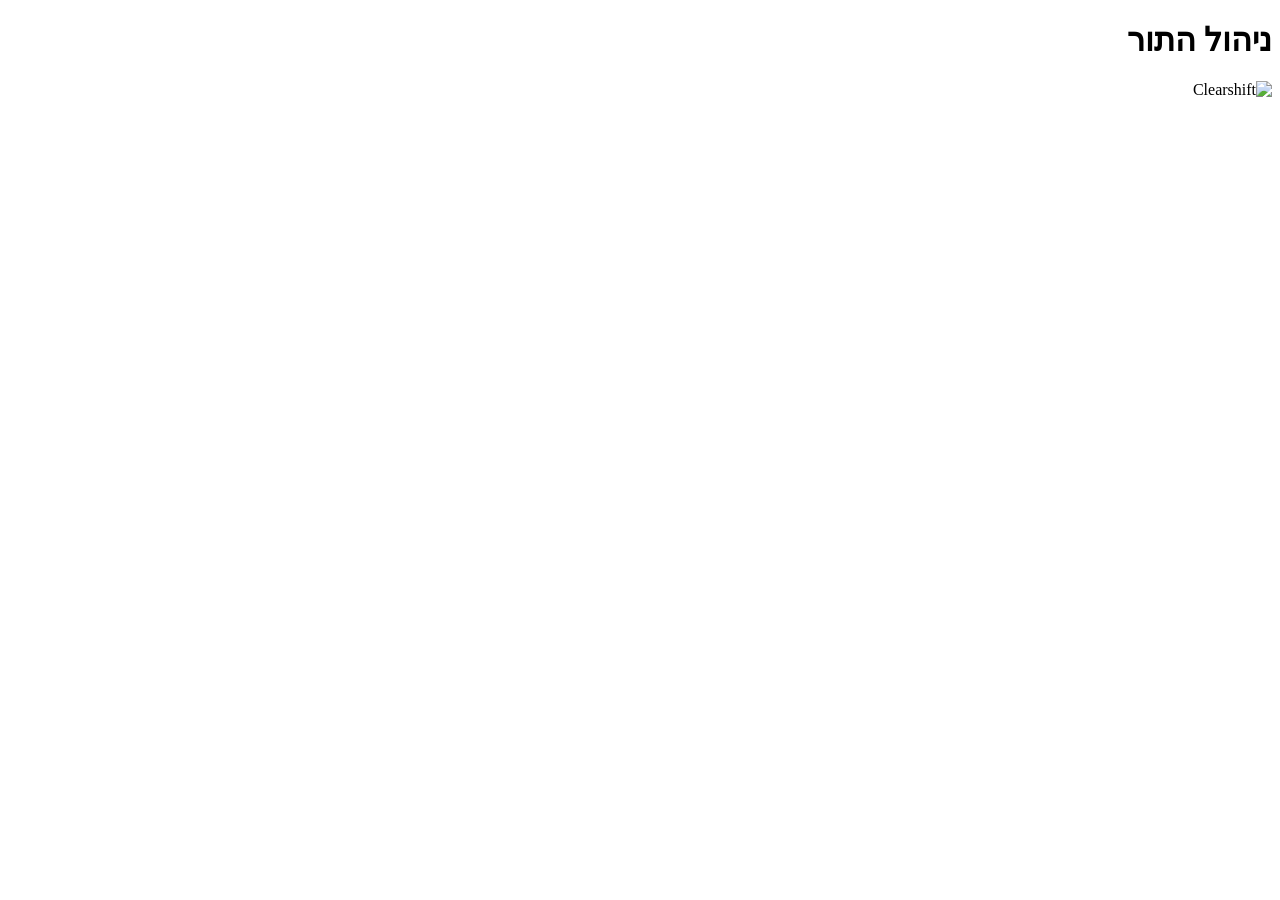
==== admin.html @ 47dead93 "Rename admin_1.html to admin.html" ====
<!doctype html>
<html lang="he" dir="rtl">
<head>
<meta charset="utf-8">
<meta name="viewport" content="width=device-width,initial-scale=1">
<meta name="robots" content="noindex,nofollow">
<meta name="referrer" content="no-referrer">
<title>ניהול התור</title>
<link rel="stylesheet" href="style.css?v=3">
</head>
<body data-mode="admin">
<div class="page">
  <div class="top"><div><h1>ניהול התור</h1><div class="date" id="date"></div></div><span class="goal" id="goal"></span><img class="logo" src="logo.png" alt="Clearshift"></div>
  <div id="grid"></div>
</div>
<div id="admin"></div>
<div id="st"></div><div id="save"></div><div id="msg"></div>
<script src="app.js?v=3"></script>
</body>
</html>
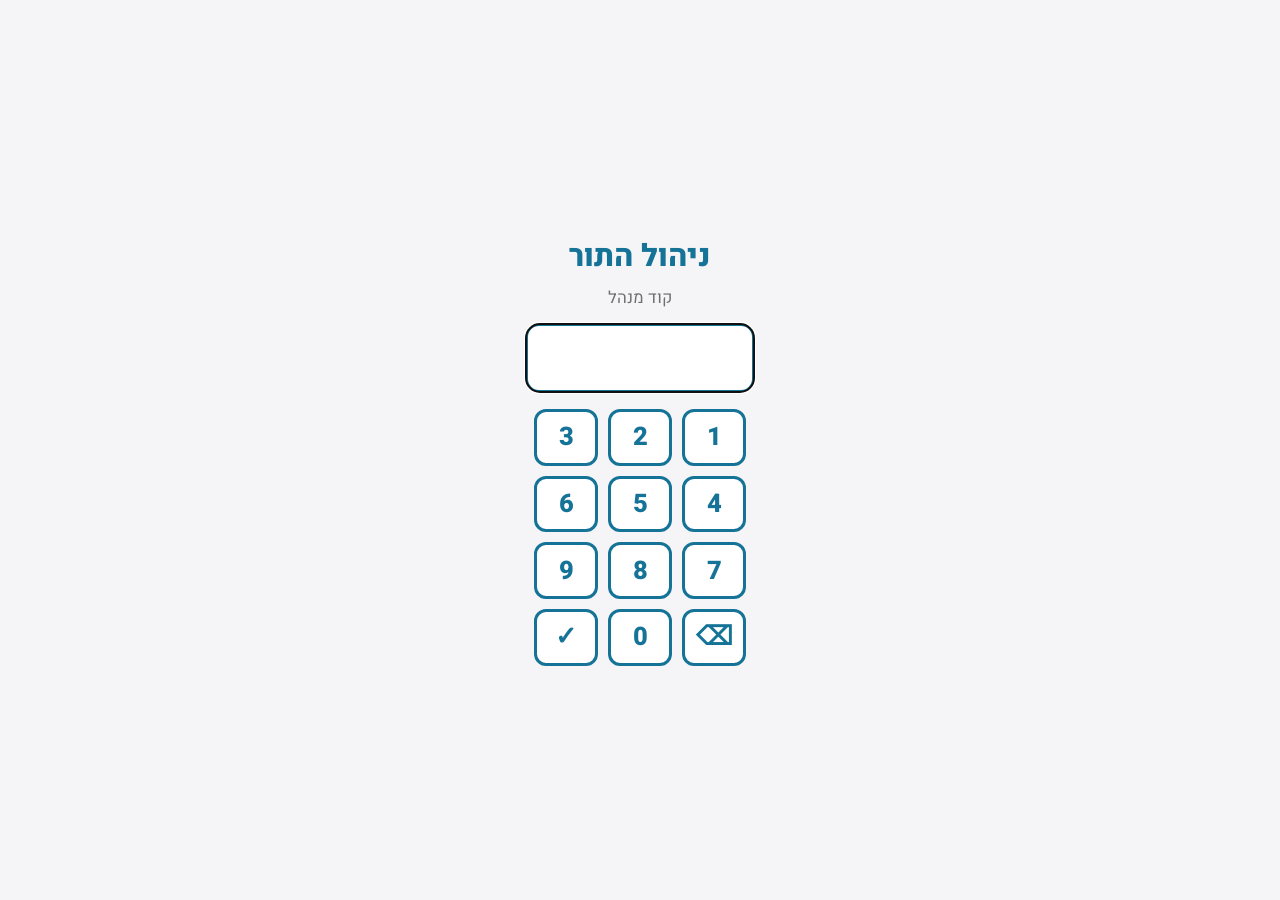
==== commit ee2d6360: "admin: גרסה 5 (רענון מטמון)" ====
--- a/admin.html
+++ b/admin.html
@@ -6,7 +6,7 @@
 <meta name="robots" content="noindex,nofollow">
 <meta name="referrer" content="no-referrer">
 <title>ניהול התור</title>
-<link rel="stylesheet" href="style.css?v=3">
+<link rel="stylesheet" href="style.css?v=5">
 </head>
 <body data-mode="admin">
 <div class="page">
@@ -15,6 +15,6 @@
 </div>
 <div id="admin"></div>
 <div id="st"></div><div id="save"></div><div id="msg"></div>
-<script src="app.js?v=3"></script>
+<script src="app.js?v=5"></script>
 </body>
 </html>
--- a/style.css
+++ b/style.css
@@ -0,0 +1,71 @@
+@import url('https://fonts.googleapis.com/css2?family=Heebo:wght@400;600;800&display=swap');
+:root{--k:1;--acc:#167398}
+*{box-sizing:border-box;margin:0;padding:0}
+html,body{background:#f5f5f7;font-family:Heebo,system-ui,sans-serif;color:#1d1d1f;-webkit-font-smoothing:antialiased}
+body{overflow:hidden}
+body[data-mode=admin]{overflow:auto}
+.page{padding:calc(1.6vw*var(--k)) calc(1.8vw*var(--k)) calc(1.2vw*var(--k))}
+.top{display:flex;justify-content:space-between;align-items:center;margin-bottom:calc(1.2vw*var(--k))}
+h1{font-size:calc(2.4vw*var(--k));font-weight:800}
+.date{font-size:calc(1vw*var(--k));color:#6e6e73;margin-top:.2vw}
+.goal{font-size:calc(1.2vw*var(--k));font-weight:800;color:var(--acc);background:rgba(22,115,152,.1);padding:calc(.6vw*var(--k)) calc(1.2vw*var(--k));border-radius:999px}
+.logo{height:calc(1.7vw*var(--k))}
+#grid{display:grid;gap:calc(1.1vw*var(--k));align-items:start}
+.head{display:flex;align-items:center;justify-content:space-between;border-bottom:calc(.2vw*var(--k)) solid var(--c);padding-bottom:calc(.5vw*var(--k))}
+h2{font-size:calc(1.4vw*var(--k));font-weight:800;color:var(--c)}
+.cnt{font-size:calc(1vw*var(--k));font-weight:800;color:#fff;background:var(--c);border-radius:999px;min-width:calc(2vw*var(--k));text-align:center;padding:0 calc(.6vw*var(--k))}
+.sub{font-size:calc(.75vw*var(--k));color:#6e6e73;margin:calc(.4vw*var(--k)) 0 calc(.7vw*var(--k))}
+.cards{display:grid;grid-auto-flow:column;column-gap:calc(.6vw*var(--k))}
+.card{position:relative;background:#fff;border-radius:calc(.9vw*var(--k));padding:calc(.8vw*var(--k)) calc(.9vw*var(--k));margin-bottom:calc(.6vw*var(--k));box-shadow:0 1px 2px rgba(0,0,0,.05);border-right:calc(.3vw*var(--k)) solid;transition:box-shadow .3s}
+.g{border-color:#1f9d55}.b{border-color:#0284c7}
+.act{background:#f3fbf6;border-color:#8fd3a8}.det{position:relative}.fade{opacity:.45}.bd{position:absolute;inset:0;display:flex;align-items:center;justify-content:center;text-align:center;font-size:calc(1.25vw*var(--k));font-weight:800;color:#0a7a3d;line-height:1.15;text-shadow:0 0 6px #f3fbf6,0 0 6px #f3fbf6,0 0 10px #f3fbf6}
+.ag{background:#111;color:#fff;border-color:#000;text-align:center}.agt{font-size:calc(1.55vw*var(--k));font-weight:800;letter-spacing:.06em;line-height:1.2}.agn{font-size:calc(.78vw*var(--k));color:#d1d1d6;margin-top:calc(.2vw*var(--k))}.agm{font-size:calc(.72vw*var(--k));color:#a1a1a6;margin-top:calc(.2vw*var(--k))}.agnum{position:absolute;top:calc(.5vw*var(--k));right:calc(.5vw*var(--k));width:calc(1.7vw*var(--k));height:calc(1.7vw*var(--k));font-size:calc(.85vw*var(--k));background:#fff;color:#111}.q{border-color:#167398}.m{border-color:#d70015}
+.card.glow{box-shadow:0 0 0 calc(.15vw*var(--k)) #f5a623,0 0 calc(1.2vw*var(--k)) rgba(245,166,35,.75);animation:pulse 2.4s ease-in-out infinite}
+@keyframes pulse{50%{box-shadow:0 0 0 calc(.15vw*var(--k)) #f5a623,0 0 calc(.4vw*var(--k)) rgba(245,166,35,.35)}}
+.mgr{display:inline-block;font-size:calc(.7vw*var(--k));font-weight:800;color:#8a5a00;background:#fff4d6;border-radius:999px;padding:0 calc(.5vw*var(--k));margin-bottom:calc(.3vw*var(--k))}
+.mgr button{border:0;background:none;color:#8a5a00;font-weight:800;cursor:pointer;font-size:inherit}
+.nc{font-size:calc(.65vw*var(--k));color:#d70015;font-weight:600}
+.nm{font-size:calc(1vw*var(--k));font-weight:800;line-height:1.3}
+.meta{font-size:calc(.75vw*var(--k));color:#6e6e73;margin-top:calc(.15vw*var(--k))}
+.why{font-size:calc(.7vw*var(--k));color:#6e6e73;margin-top:calc(.3vw*var(--k))}
+.chips{display:flex;flex-wrap:wrap;gap:calc(.3vw*var(--k));margin-top:calc(.4vw*var(--k));align-items:center}
+.lbl{font-size:calc(.7vw*var(--k));color:#6e6e73}
+.chip{font-size:calc(.7vw*var(--k));font-weight:600;border-radius:999px;padding:calc(.15vw*var(--k)) calc(.5vw*var(--k));border:1px solid;max-width:100%;overflow:hidden;text-overflow:ellipsis;white-space:nowrap}
+.ok{color:#0a7a3d;background:#e3f6ea;border-color:#b7e4c7}.bad{color:#b00012;background:#fde8ea;border-color:#f5b5bc}.warn{color:#8a5a00;background:#fff4d6;border-color:#f2d58a}
+.row{display:flex;gap:calc(.7vw*var(--k));align-items:center}
+.num{flex:none;width:calc(2.2vw*var(--k));height:calc(2.2vw*var(--k));border-radius:50%;background:var(--acc);color:#fff;font-size:calc(1.1vw*var(--k));font-weight:800;display:flex;align-items:center;justify-content:center}
+.empty{font-size:calc(.85vw*var(--k));color:#a1a1a6;text-align:center;padding:calc(1.3vw*var(--k));background:#fff;border-radius:calc(.9vw*var(--k));border:2px dashed #e5e5ea}
+.ctl{display:flex;gap:6px;margin-top:8px}
+.ctl button{font:700 14px Heebo,sans-serif;border:1px solid var(--acc);color:var(--acc);background:#fff;border-radius:8px;padding:4px 10px;cursor:pointer}
+.ctl button:hover{background:var(--acc);color:#fff}
+#st{position:fixed;left:1.2vw;bottom:1vh;font-size:1vw;color:#6e6e73;background:rgba(255,255,255,.8);padding:.2vw .8vw;border-radius:99px}
+#st.old{color:#b00012;font-weight:700}
+#save{position:fixed;right:16px;bottom:12px;font:700 15px Heebo,sans-serif;color:#0a7a3d;background:#fff;padding:6px 14px;border-radius:99px;box-shadow:0 1px 4px rgba(0,0,0,.15)}
+#save:empty{display:none}#save.bad{color:#b00012}
+#msg{position:fixed;inset:0;background:#f5f5f7;display:none;align-items:center;justify-content:center;text-align:center;z-index:9}
+#msg .t{font-size:clamp(22px,2.4vw,48px);font-weight:800;color:var(--acc)}
+#msg .h{font-size:clamp(14px,1.3vw,26px);color:#6e6e73;margin:.4em 0 .8em}
+#msg input{font:800 clamp(24px,3vw,56px) Heebo,sans-serif;width:6em;text-align:center;border:3px solid var(--acc);border-radius:14px;padding:.1em}
+#pad{display:grid;grid-template-columns:repeat(3,clamp(56px,5vw,96px));gap:10px;justify-content:center;margin-top:16px}
+#pad .k,.go{font:800 clamp(20px,2vw,38px) Heebo,sans-serif;padding:.25em 0;border:3px solid var(--acc);border-radius:12px;background:#fff;color:var(--acc);cursor:pointer}
+.go{padding:.2em 1.2em;margin-top:12px;background:var(--acc);color:#fff}
+
+#admin{display:none}
+body[data-mode=admin] #admin{display:block;margin:28px 2vw 80px;background:#fff;border-radius:16px;padding:18px 22px;box-shadow:0 1px 3px rgba(0,0,0,.06)}
+#admin h3{font-size:22px;font-weight:800;color:#d70015}
+#admin .sub{font-size:14px;margin:4px 0 12px}
+.arow{display:flex;justify-content:space-between;align-items:center;gap:16px;padding:12px 0;border-top:1px solid #e5e5ea;font-size:17px}
+.arow .chip{font-size:13px}.arow .chips{margin-top:6px}
+.go.sm{font-size:16px;margin:0;padding:6px 16px;white-space:nowrap}
+
+.mtag{display:inline-block;font-size:calc(.7vw*var(--k));font-weight:800;color:#5b21b6;background:#ede9fe;border-radius:999px;padding:0 calc(.5vw*var(--k));margin:0 0 calc(.3vw*var(--k)) calc(.3vw*var(--k))}
+.mctl button.on{background:#5b21b6;border-color:#5b21b6;color:#fff}.mctl button{border-color:#5b21b6;color:#5b21b6}
+#admin:empty{display:none!important}
+.goal{display:block;min-width:42vw;background:none;padding:0}
+.gtxt{font-size:calc(1.1vw*var(--k));font-weight:600;color:var(--acc);text-align:center}.gtxt b{font-size:calc(1.5vw*var(--k));font-weight:800}
+.gtrack{position:relative;height:calc(1vw*var(--k));background:#e5e5ea;border-radius:999px;margin:calc(.35vw*var(--k)) 0 calc(1vw*var(--k))}
+.gfill{position:absolute;top:0;bottom:0;right:0;background:#167398;border-radius:999px;transition:width .6s}.gfill.done{background:#1f9d55}
+.gmk{position:absolute;top:calc(-.25vw*var(--k));bottom:calc(-.25vw*var(--k));width:2px;background:#1d1d1f}
+.gmk i{position:absolute;top:100%;left:50%;transform:translateX(-50%);font:800 calc(.7vw*var(--k)) Heebo,sans-serif;font-style:normal;color:#1d1d1f}
+.greps{display:flex;flex-wrap:wrap;justify-content:center;gap:calc(.35vw*var(--k));font-size:calc(.75vw*var(--k));color:#3a3a3c}
+.greps span{background:#fff;border-radius:999px;padding:0 calc(.55vw*var(--k));box-shadow:0 1px 2px rgba(0,0,0,.08)}.greps b{color:var(--acc)}
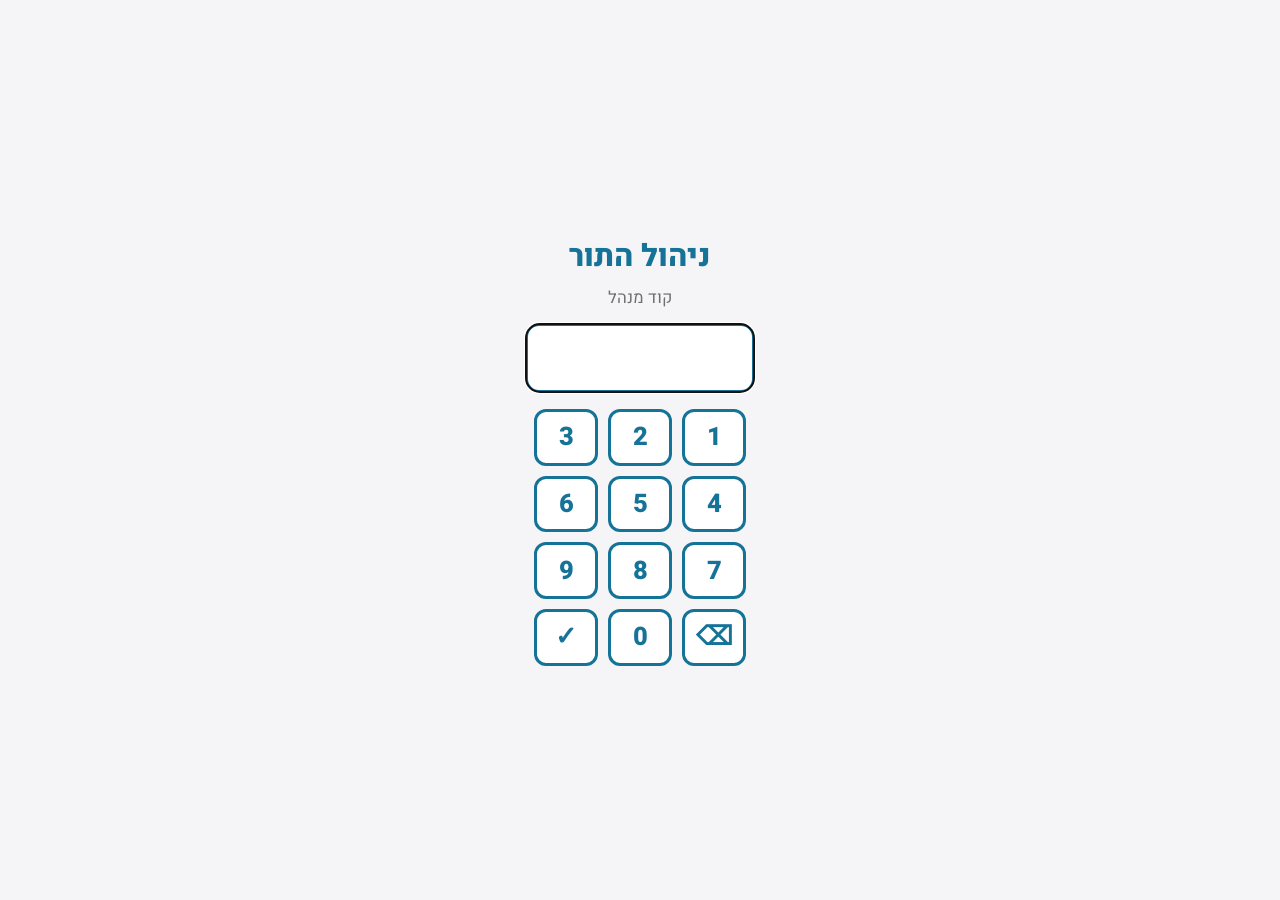
==== commit ee459f19: "admin v=6" ====
--- a/admin.html
+++ b/admin.html
@@ -6,7 +6,7 @@
 <meta name="robots" content="noindex,nofollow">
 <meta name="referrer" content="no-referrer">
 <title>ניהול התור</title>
-<link rel="stylesheet" href="style.css?v=5">
+<link rel="stylesheet" href="style.css?v=6">
 </head>
 <body data-mode="admin">
 <div class="page">
@@ -15,6 +15,6 @@
 </div>
 <div id="admin"></div>
 <div id="st"></div><div id="save"></div><div id="msg"></div>
-<script src="app.js?v=5"></script>
+<script src="app.js?v=6"></script>
 </body>
 </html>
--- a/style.css
+++ b/style.css
@@ -69,3 +69,9 @@
 .gmk i{position:absolute;top:100%;left:50%;transform:translateX(-50%);font:800 calc(.7vw*var(--k)) Heebo,sans-serif;font-style:normal;color:#1d1d1f}
 .greps{display:flex;flex-wrap:wrap;justify-content:center;gap:calc(.35vw*var(--k));font-size:calc(.75vw*var(--k));color:#3a3a3c}
 .greps span{background:#fff;border-radius:999px;padding:0 calc(.55vw*var(--k));box-shadow:0 1px 2px rgba(0,0,0,.08)}.greps b{color:var(--acc)}
+
+.gx{position:absolute;top:0;bottom:0;opacity:.85}.gx.xo{background:#34c759}.gx.xy{background:#ffcc00}.gx.xr{background:#ff3b30}
+.gleg em{font-style:normal;font-weight:800;margin-inline-start:calc(.5vw*var(--k));padding:0 calc(.3vw*var(--k));border-radius:4px}
+.gleg em.xo{color:#1f7a3a;background:#e3f8e8}.gleg em.xy{color:#8a6d00;background:#fff6cc}.gleg em.xr{color:#b3261e;background:#fde4e2}
+.gleg small{color:#86868b;font-weight:400}
+.mtag.cur{color:#1f7a3a!important;background:#e3f8e8!important;font-weight:800}.mtag.nxt{color:#b3261e!important;background:#fde4e2!important;font-weight:800}
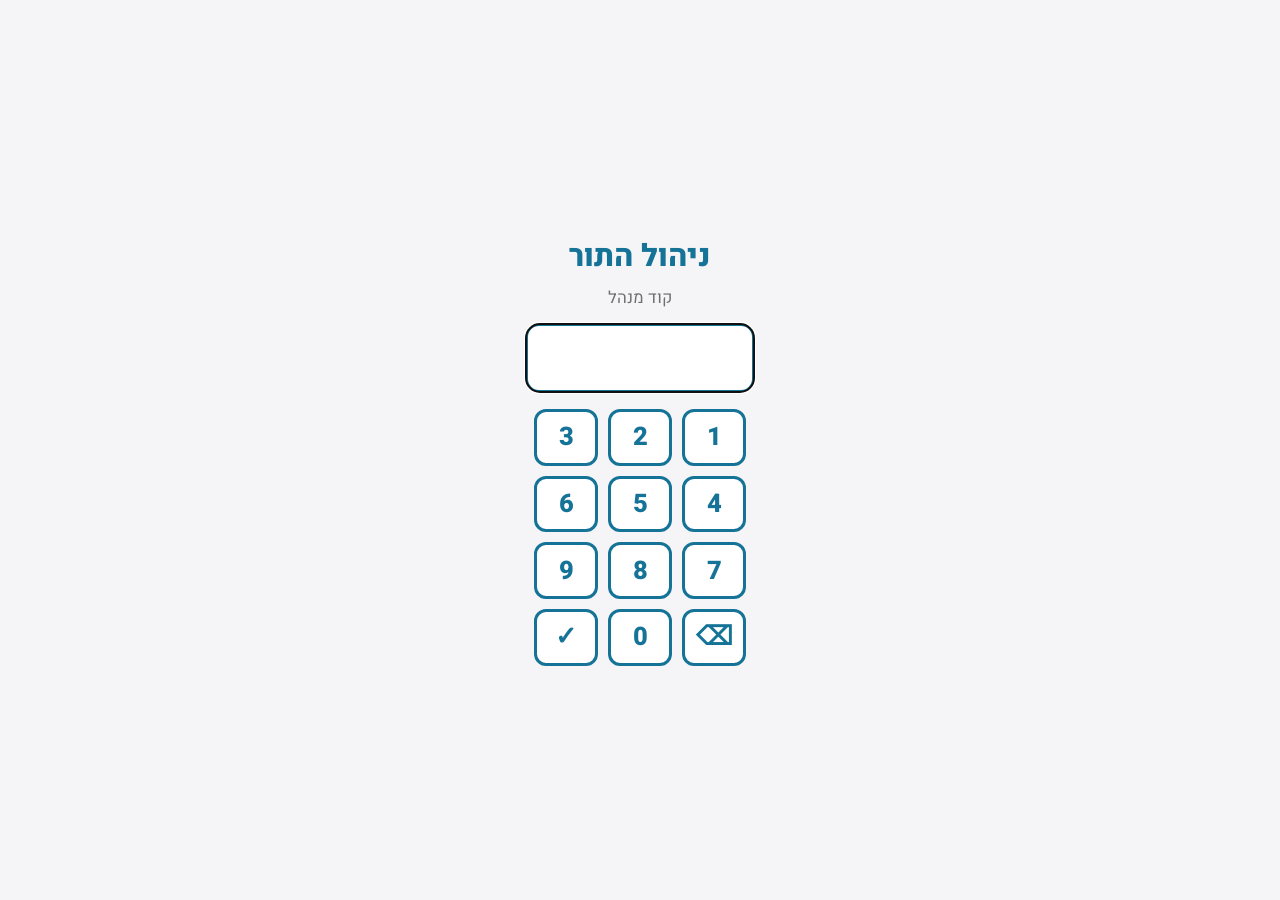
==== commit 09357ce6: "admin v=7" ====
--- a/admin.html
+++ b/admin.html
@@ -6,7 +6,7 @@
 <meta name="robots" content="noindex,nofollow">
 <meta name="referrer" content="no-referrer">
 <title>ניהול התור</title>
-<link rel="stylesheet" href="style.css?v=6">
+<link rel="stylesheet" href="style.css?v=7">
 </head>
 <body data-mode="admin">
 <div class="page">
@@ -15,6 +15,6 @@
 </div>
 <div id="admin"></div>
 <div id="st"></div><div id="save"></div><div id="msg"></div>
-<script src="app.js?v=6"></script>
+<script src="app.js?v=7"></script>
 </body>
 </html>
--- a/style.css
+++ b/style.css
@@ -75,3 +75,6 @@
 .gleg em.xo{color:#1f7a3a;background:#e3f8e8}.gleg em.xy{color:#8a6d00;background:#fff6cc}.gleg em.xr{color:#b3261e;background:#fde4e2}
 .gleg small{color:#86868b;font-weight:400}
 .mtag.cur{color:#1f7a3a!important;background:#e3f8e8!important;font-weight:800}.mtag.nxt{color:#b3261e!important;background:#fde4e2!important;font-weight:800}
+.gx{display:flex;align-items:center;justify-content:center;overflow:hidden;font:800 calc(.75vw*var(--k)) Heebo,sans-serif;color:#fff;line-height:1}.gx.xy{color:#5c4a00}
+.gx.xg{background:transparent;color:#6e6e73;opacity:1}
+.gfill{display:flex;align-items:center;justify-content:center}
